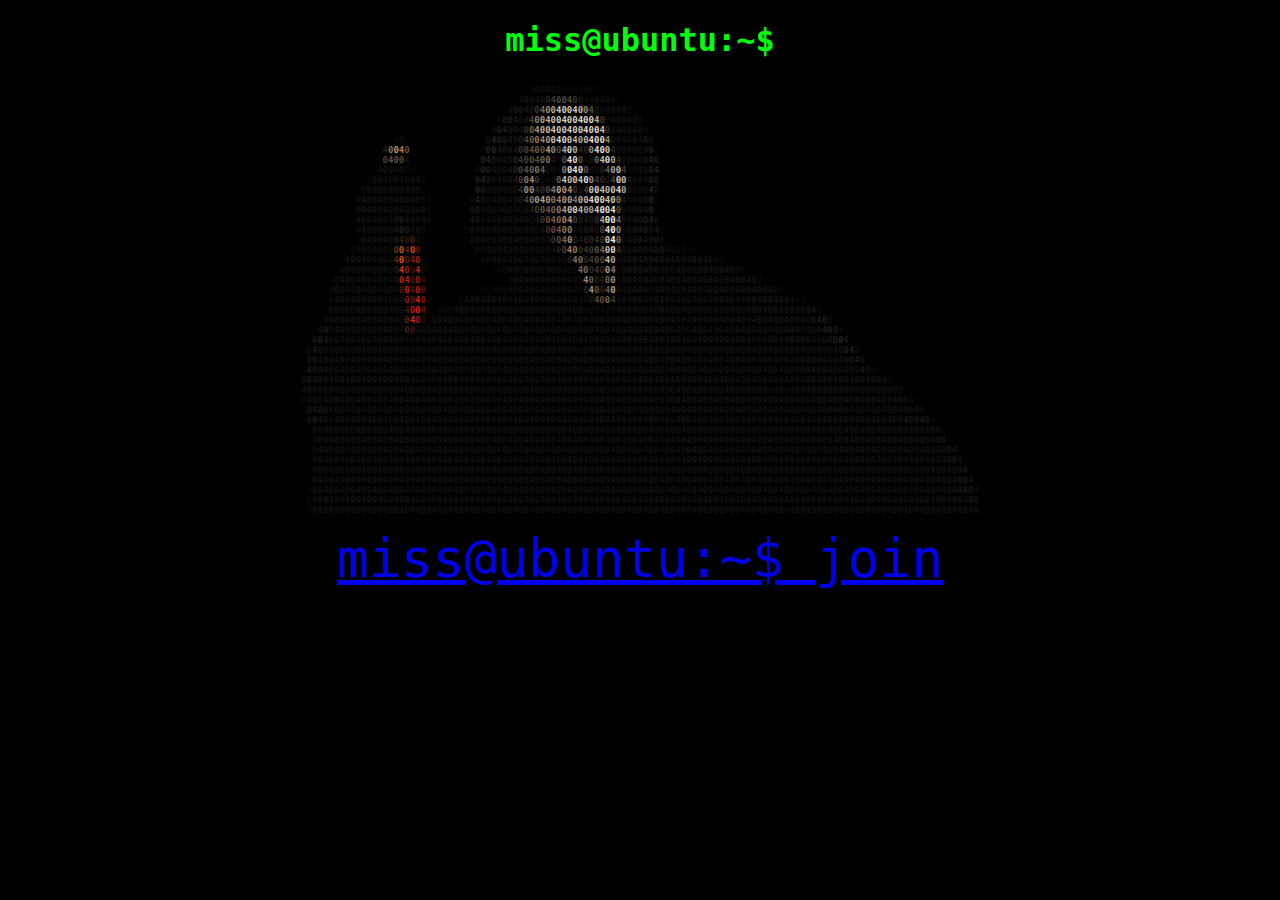
==== index.html @ 4ed80afe "Add files via upload" ====
<!DOCTYPE html>
<html lang="en">

<head>
    <meta charset="utf-8">
    <meta name="viewport" content="width=device-width, initial-scale=1.0, shrink-to-fit=no">
    <title>miss@ubuntu:~$ welcome</title>
    <link rel="icon" type="image/png" sizes="317x288" href="assets/img/mari-static.png">
    <link rel="stylesheet" href="assets/bootstrap/css/bootstrap.min.css">
    <link rel="stylesheet" href="assets/css/Ubuntu%20Mono.css">
    <link rel="stylesheet" href="assets/css/Navigation-Clean.css">
    <link rel="stylesheet" href="assets/css/styles.css">
</head>

<body style="background: rgb(0,0,0);">
    <h1 style="color: #00ff0a;text-align: center;font-family: 'Ubuntu Mono', monospace;">miss@ubuntu:~$</h1>
    <div style="text-align: center;"><pre id="tiresult" style="font-size: 9px; background-color: #000000; font-weight: bold; padding: 4px 5px; --fs: 9px;"><b style="color:#000000">40040040040040040040040040040040040040040</b><b style="color:#020201">0</b><b style="color:#0B0907">4</b><b style="color:#100F0C">0</b><b style="color:#11100E">0</b><b style="color:#100F0D">4</b><b style="color:#0F0D0C">0</b><b style="color:#0D0C0A">0</b><b style="color:#0A0A09">4</b><b style="color:#090808">0</b><b style="color:#0A0908">0</b><b style="color:#0B0B09">4</b><b style="color:#0C0B09">0</b><b style="color:#090807">0</b><b style="color:#050504">4</b><b style="color:#020201">0</b><b style="color:#000000">040040040040040040040040040040040040040040040040040040040040040040040</b>
<b style="color:#000000">040040040040040040040040040040040040040</b><b style="color:#040302">0</b><b style="color:#120F0C">4</b><b style="color:#191612">0</b><b style="color:#171512">0</b><b style="color:#141210">4</b><b style="color:#151411">0</b><b style="color:#282420">0</b><b style="color:#3F3934">4</b><b style="color:#4C463F">0</b><b style="color:#504A43">0</b><b style="color:#4A453F">4</b><b style="color:#36322D">0</b><b style="color:#1E1C18">0</b><b style="color:#0E0E0B">4</b><b style="color:#0D0D0B">0</b><b style="color:#121110">0</b><b style="color:#13110F">4</b><b style="color:#100F0D">0</b><b style="color:#0A0A09">0</b><b style="color:#050505">4</b><b style="color:#010101">0</b><b style="color:#000000">04004004004004004004004004004004004004004004004004004004004004004</b>
<b style="color:#000000">0040040040040040040040040040040040040</b><b style="color:#030202">0</b><b style="color:#130F0D">4</b><b style="color:#1F1B15">0</b><b style="color:#1D1915">0</b><b style="color:#171512">4</b><b style="color:#171411">0</b><b style="color:#3B342C">0</b><b style="color:#756758">4</b><b style="color:#9B8C7C">0</b><b style="color:#B7AA9C">0</b><b style="color:#CCC3B8">4</b><b style="color:#D2CBBF">0</b><b style="color:#D3CCC1">0</b><b style="color:#D0C9BE">4</b><b style="color:#BEB6AB">0</b><b style="color:#8F8A7F">0</b><b style="color:#534D48">4</b><b style="color:#1B1916">0</b><b style="color:#0D0C0C">0</b><b style="color:#121111">4</b><b style="color:#121211">0</b><b style="color:#131211">0</b><b style="color:#131210">4</b><b style="color:#0C0B0A">0</b><b style="color:#050504">0</b><b style="color:#000000">400400400400400400400400400400400400400400400400400400400400400</b>
<b style="color:#000000">400400400400400400400400400400400400</b><b style="color:#0B0907">4</b><b style="color:#1F1A15">0</b><b style="color:#201C17">0</b><b style="color:#191512">4</b><b style="color:#141210">0</b><b style="color:#1C1816">0</b><b style="color:#4B3E35">4</b><b style="color:#8E7B69">0</b><b style="color:#B2A28E">0</b><b style="color:#BBAD9C">4</b><b style="color:#C7BBAD">0</b><b style="color:#CFC5BA">0</b><b style="color:#D3CBC1">4</b><b style="color:#D5CFC5">0</b><b style="color:#DAD4CB">0</b><b style="color:#DED9CF">4</b><b style="color:#E1DCD2">0</b><b style="color:#DFDACF">0</b><b style="color:#B6AFA3">4</b><b style="color:#3C3730">0</b><b style="color:#0C0D0B">0</b><b style="color:#101011">4</b><b style="color:#111111">0</b><b style="color:#121211">0</b><b style="color:#131210">4</b><b style="color:#151412">0</b><b style="color:#0D0C0B">0</b><b style="color:#000000">40040040040040040040040040040040040040040040040040040040040040</b>
<b style="color:#000000">04004004004004004004004004004004004</b><b style="color:#100E0B">0</b><b style="color:#241E19">0</b><b style="color:#201B17">4</b><b style="color:#181613">0</b><b style="color:#161412">0</b><b style="color:#131210">4</b><b style="color:#332F29">0</b><b style="color:#705C4E">0</b><b style="color:#A28D7B">4</b><b style="color:#BFB4A4">0</b><b style="color:#C6BCAE">0</b><b style="color:#CBC2B5">4</b><b style="color:#CEC5BB">0</b><b style="color:#D1C9BE">0</b><b style="color:#D5CEC3">4</b><b style="color:#D4CBC0">0</b><b style="color:#D4CDC0">0</b><b style="color:#DBD6CB">4</b><b style="color:#DCD7CD">0</b><b style="color:#E3DFD6">0</b><b style="color:#C3BDB1">4</b><b style="color:#322D27">0</b><b style="color:#0E0F0E">0</b><b style="color:#111111">4</b><b style="color:#101111">0</b><b style="color:#101110">0</b><b style="color:#111110">4</b><b style="color:#121211">0</b><b style="color:#0C0C0B">0</b><b style="color:#000000">4004004004004004004004004004004004004004004004004004004004004</b>
<b style="color:#000000">0040040040040040</b><b style="color:#030302">0</b><b style="color:#0B0907">4</b><b style="color:#0F0E0B">0</b><b style="color:#060503">0</b><b style="color:#000000">40040040040040</b><b style="color:#120F0B">0</b><b style="color:#2A231D">4</b><b style="color:#241E18">0</b><b style="color:#1C1814">0</b><b style="color:#181614">4</b><b style="color:#161513">0</b><b style="color:#211D1A">0</b><b style="color:#4C4138">4</b><b style="color:#6E5949">0</b><b style="color:#917966">0</b><b style="color:#9E8775">4</b><b style="color:#AA9785">0</b><b style="color:#CBC4B6">0</b><b style="color:#DAD6CC">4</b><b style="color:#DDD7CE">0</b><b style="color:#CBC2B6">0</b><b style="color:#BEB3A3">4</b><b style="color:#AEA89C">0</b><b style="color:#BBB7AC">0</b><b style="color:#E1DDD5">4</b><b style="color:#DEDAD2">0</b><b style="color:#E3DFD6">0</b><b style="color:#90897D">4</b><b style="color:#11100D">0</b><b style="color:#121111">0</b><b style="color:#10110F">4</b><b style="color:#11110F">0</b><b style="color:#111110">04</b><b style="color:#171715">0</b><b style="color:#11100F">0</b><b style="color:#000000">400400400400400400400400400400400400400400400400400400400400</b>
<b style="color:#000000">400400400400400</b><b style="color:#22201E">4</b><b style="color:#87755D">0</b><b style="color:#B39C7B">0</b><b style="color:#AB7C60">4</b><b style="color:#645145">0</b><b style="color:#010101">0</b><b style="color:#000000">400400400400</b><b style="color:#0C0907">4</b><b style="color:#282019">0</b><b style="color:#26201B">0</b><b style="color:#1B1714">4</b><b style="color:#171512">0</b><b style="color:#161412">0</b><b style="color:#1A1714">4</b><b style="color:#37302B">0</b><b style="color:#4F4138">0</b><b style="color:#634F42">4</b><b style="color:#715847">0</b><b style="color:#6A513F">0</b><b style="color:#A89B8A">4</b><b style="color:#88867E">0</b><b style="color:#494741">0</b><b style="color:#ACAAA5">4</b><b style="color:#DCD8D0">0</b><b style="color:#B2ACA1">0</b><b style="color:#292824">4</b><b style="color:#25241F">0</b><b style="color:#8C8B82">0</b><b style="color:#DFDCD2">4</b><b style="color:#E1DDD5">0</b><b style="color:#C8C0B4">0</b><b style="color:#2F2923">4</b><b style="color:#0D0C0C">0</b><b style="color:#11110F">0</b><b style="color:#111110">4</b><b style="color:#121010">0</b><b style="color:#141211">0</b><b style="color:#171513">4</b><b style="color:#21201C">0</b><b style="color:#080707">0</b><b style="color:#000000">40040040040040040040040040040040040040040040040040040040040</b>
<b style="color:#000000">040040040040040</b><b style="color:#41403D">0</b><b style="color:#594F43">4</b><b style="color:#5C4F3E">0</b><b style="color:#594434">0</b><b style="color:#110E0C">4</b><b style="color:#000000">004004004004</b><b style="color:#020201">0</b><b style="color:#261E18">0</b><b style="color:#29221C">4</b><b style="color:#1C1814">0</b><b style="color:#151210">0</b><b style="color:#151311">4</b><b style="color:#181413">0</b><b style="color:#27231F">0</b><b style="color:#3E3630">4</b><b style="color:#4B3E36">0</b><b style="color:#59473E">0</b><b style="color:#5B473B">4</b><b style="color:#756656">0</b><b style="color:#7A7369">0</b><b style="color:#191715">4</b><b style="color:#070605">0</b><b style="color:#4B4A47">0</b><b style="color:#E1E1DC">4</b><b style="color:#D6D5CF">0</b><b style="color:#534F4B">0</b><b style="color:#0B0B08">4</b><b style="color:#171713">0</b><b style="color:#62605A">0</b><b style="color:#BBB9B1">4</b><b style="color:#E0DBD0">0</b><b style="color:#A79F94">0</b><b style="color:#2A2621">4</b><b style="color:#0B0B0A">0</b><b style="color:#111111">04</b><b style="color:#131210">0</b><b style="color:#141310">0</b><b style="color:#22201D">4</b><b style="color:#1A1917">0</b><b style="color:#000000">04004004004004004004004004004004004004004004004004004004004</b>
<b style="color:#000000">0040040040040</b><b style="color:#040403">0</b><b style="color:#110F0E">4</b><b style="color:#151412">0</b><b style="color:#12110F">0</b><b style="color:#100F0E">4</b><b style="color:#141310">0</b><b style="color:#0C0B09">0</b><b style="color:#060605">4</b><b style="color:#050404">0</b><b style="color:#010101">0</b><b style="color:#000000">400400400</b><b style="color:#120E0A">4</b><b style="color:#2C231B">0</b><b style="color:#211C16">0</b><b style="color:#13120F">4</b><b style="color:#131110">0</b><b style="color:#141311">0</b><b style="color:#181613">4</b><b style="color:#292520">0</b><b style="color:#484038">0</b><b style="color:#5C4F43">4</b><b style="color:#6D5E4E">0</b><b style="color:#827565">0</b><b style="color:#625D53">4</b><b style="color:#151311">0</b><b style="color:#121010">0</b><b style="color:#0B0908">4</b><b style="color:#7F7D78">0</b><b style="color:#E3E1DC">04</b><b style="color:#D8D6D0">0</b><b style="color:#585451">0</b><b style="color:#13110D">4</b><b style="color:#11100D">0</b><b style="color:#201F1D">0</b><b style="color:#585753">4</b><b style="color:#A5A399">0</b><b style="color:#BDB8AC">0</b><b style="color:#3E3A35">4</b><b style="color:#0C0C0C">0</b><b style="color:#101010">0</b><b style="color:#111111">4</b><b style="color:#121110">0</b><b style="color:#201D1B">0</b><b style="color:#23211E">4</b><b style="color:#000000">00400400400400400400400400400400400400400400400400400400400</b>
<b style="color:#000000">400400400400</b><b style="color:#050505">4</b><b style="color:#12110F">0</b><b style="color:#131210">0</b><b style="color:#11110F">4</b><b style="color:#131110">0</b><b style="color:#141211">0</b><b style="color:#131110">4</b><b style="color:#131210">0</b><b style="color:#141211">04</b><b style="color:#0B0A09">0</b><b style="color:#000000">040040040</b><b style="color:#1F1A13">0</b><b style="color:#27201A">4</b><b style="color:#171512">0</b><b style="color:#11100F">0</b><b style="color:#121110">4</b><b style="color:#131111">0</b><b style="color:#161513">0</b><b style="color:#221F1C">4</b><b style="color:#473F34">0</b><b style="color:#817564">0</b><b style="color:#958D81">4</b><b style="color:#393632">0</b><b style="color:#0F0D0C">0</b><b style="color:#0E0C0C">4</b><b style="color:#0F0E0C">0</b><b style="color:#5F5D57">0</b><b style="color:#CBC2B7">4</b><b style="color:#CBB8A5">0</b><b style="color:#CEC3B5">0</b><b style="color:#C6C3BC">4</b><b style="color:#DFDDD8">0</b><b style="color:#908D89">0</b><b style="color:#3F3B37">4</b><b style="color:#2A2723">0</b><b style="color:#1D1A18">0</b><b style="color:#46423D">4</b><b style="color:#CECCC1">0</b><b style="color:#C1BCB2">0</b><b style="color:#191817">4</b><b style="color:#0E0E0E">0</b><b style="color:#101010">0</b><b style="color:#11100F">4</b><b style="color:#1F1D1B">0</b><b style="color:#1D1C19">0</b><b style="color:#000000">40040040040040040040040040040040040040040040040040040040040</b>
<b style="color:#000000">04004004004</b><b style="color:#0D0D0B">0</b><b style="color:#141311">0</b><b style="color:#131110">4</b><b style="color:#121110">00</b><b style="color:#131110">4</b><b style="color:#151312">0</b><b style="color:#151311">0</b><b style="color:#131110">40</b><b style="color:#121110">0</b><b style="color:#070706">4</b><b style="color:#000000">00400400</b><b style="color:#040303">4</b><b style="color:#26201A">0</b><b style="color:#201B17">0</b><b style="color:#12100F">4</b><b style="color:#111110">0</b><b style="color:#101110">0</b><b style="color:#111011">4</b><b style="color:#131211">0</b><b style="color:#171412">0</b><b style="color:#383128">4</b><b style="color:#968C7F">0</b><b style="color:#969189">0</b><b style="color:#33312C">4</b><b style="color:#33302C">0</b><b style="color:#4D4842">0</b><b style="color:#847A6D">4</b><b style="color:#B5A696">0</b><b style="color:#B2947D">0</b><b style="color:#AC947C">4</b><b style="color:#3D332C">0</b><b style="color:#191614">0</b><b style="color:#44423F">4</b><b style="color:#C7C5C1">0</b><b style="color:#DAD5CE">0</b><b style="color:#C2BCB3">4</b><b style="color:#BCB6AD">0</b><b style="color:#CBC7BC">0</b><b style="color:#DBD7CE">4</b><b style="color:#A4A19A">0</b><b style="color:#151513">0</b><b style="color:#0F0F0F">4</b><b style="color:#0F0F10">0</b><b style="color:#10100F">0</b><b style="color:#21201E">4</b><b style="color:#13110F">0</b><b style="color:#000000">04004004004004004004004004004004004004004004004004004004004</b>
<b style="color:#000000">0040040040</b><b style="color:#100E0D">0</b><b style="color:#181614">4</b><b style="color:#141311">0</b><b style="color:#11110F">0</b><b style="color:#11100F">4</b><b style="color:#121110">0</b><b style="color:#131110">0</b><b style="color:#151412">4</b><b style="color:#161412">0</b><b style="color:#141211">0</b><b style="color:#131210">4</b><b style="color:#111110">00</b><b style="color:#0A0A09">4</b><b style="color:#000000">0040040</b><b style="color:#0D0B09">0</b><b style="color:#231E1A">4</b><b style="color:#141210">0</b><b style="color:#10100F">0</b><b style="color:#111110">40</b><b style="color:#101010">0</b><b style="color:#131211">4</b><b style="color:#151311">0</b><b style="color:#1F1C18">0</b><b style="color:#4A3F37">4</b><b style="color:#827366">0</b><b style="color:#A49C8E">0</b><b style="color:#ADA497">4</b><b style="color:#A69787">0</b><b style="color:#8C7465">0</b><b style="color:#9A7F6B">4</b><b style="color:#B19179">0</b><b style="color:#AEA095">0</b><b style="color:#797773">4</b><b style="color:#B1ADA8">0</b><b style="color:#B8B4AF">0</b><b style="color:#D8D5D1">4</b><b style="color:#E9E7E1">0</b><b style="color:#DAD4CD">0</b><b style="color:#CCC4BA">4</b><b style="color:#CDC5B9">0</b><b style="color:#7E776C">0</b><b style="color:#191815">4</b><b style="color:#0F0F0E">0</b><b style="color:#101011">0</b><b style="color:#111110">4</b><b style="color:#181614">0</b><b style="color:#22201E">0</b><b style="color:#070707">4</b><b style="color:#000000">00400400400400400400400400400400400400400400400400400400400</b>
<b style="color:#000000">4004004004</b><b style="color:#13120F">0</b><b style="color:#161412">0</b><b style="color:#151312">4</b><b style="color:#121210">0</b><b style="color:#12110F">0</b><b style="color:#111110">40</b><b style="color:#131211">0</b><b style="color:#131110">4</b><b style="color:#141311">0</b><b style="color:#141211">0</b><b style="color:#131210">4</b><b style="color:#121210">0</b><b style="color:#0A0A09">0</b><b style="color:#000000">4004004</b><b style="color:#181511">0</b><b style="color:#1B1815">0</b><b style="color:#0F100F">4</b><b style="color:#101010">00</b><b style="color:#101011">4</b><b style="color:#111110">0</b><b style="color:#121110">0</b><b style="color:#131211">4</b><b style="color:#11100F">0</b><b style="color:#151311">0</b><b style="color:#241C18">4</b><b style="color:#42362C">0</b><b style="color:#645246">0</b><b style="color:#6F5647">4</b><b style="color:#7C6050">0</b><b style="color:#967867">0</b><b style="color:#B2947F">4</b><b style="color:#CDC0B4">0</b><b style="color:#D9D6D0">0</b><b style="color:#B7B2AE">4</b><b style="color:#A09D98">0</b><b style="color:#A5A09C">0</b><b style="color:#CDC7C0">4</b><b style="color:#E6E5E2">0</b><b style="color:#DFDDD9">0</b><b style="color:#E1DED6">4</b><b style="color:#534D44">0</b><b style="color:#0E0E0B">0</b><b style="color:#111110">40</b><b style="color:#181614">0</b><b style="color:#1A1915">4</b><b style="color:#24221F">0</b><b style="color:#070706">0</b><b style="color:#000000">40040040040040040040040040040040040040040040040040040040040</b>
<b style="color:#000000">0400400400</b><b style="color:#12110E">4</b><b style="color:#141211">0</b><b style="color:#11110F">0</b><b style="color:#12110F">4</b><b style="color:#131110">0</b><b style="color:#131211">0</b><b style="color:#131210">4</b><b style="color:#191815">0</b><b style="color:#1F1E1A">0</b><b style="color:#171613">4</b><b style="color:#121110">0</b><b style="color:#111110">04</b><b style="color:#10100E">0</b><b style="color:#030302">0</b><b style="color:#000000">40040</b><b style="color:#060505">0</b><b style="color:#181514">4</b><b style="color:#151411">0</b><b style="color:#101010">0</b><b style="color:#111011">4</b><b style="color:#101010">0</b><b style="color:#111111">0</b><b style="color:#111110">4</b><b style="color:#101110">0</b><b style="color:#111110">0</b><b style="color:#141211">4</b><b style="color:#11100F">0</b><b style="color:#0F0F0E">0</b><b style="color:#1B1714">4</b><b style="color:#44332A">0</b><b style="color:#644A3D">0</b><b style="color:#76594B">4</b><b style="color:#846655">0</b><b style="color:#A1816B">0</b><b style="color:#A99887">4</b><b style="color:#3E3D37">0</b><b style="color:#1E1C18">0</b><b style="color:#1A1814">40</b><b style="color:#312A24">0</b><b style="color:#AEA197">4</b><b style="color:#EAEAE7">0</b><b style="color:#ECE9E6">0</b><b style="color:#6D6761">4</b><b style="color:#10100D">0</b><b style="color:#121210">0</b><b style="color:#171715">4</b><b style="color:#1A1816">0</b><b style="color:#1D1C1A">0</b><b style="color:#201E1C">4</b><b style="color:#11100E">0</b><b style="color:#000000">04004004004004004004004004004004004004004004004004004004004</b>
<b style="color:#000000">0040040040</b><b style="color:#0F0D0B">0</b><b style="color:#191613">4</b><b style="color:#11110F">0</b><b style="color:#101110">0</b><b style="color:#111011">4</b><b style="color:#121110">00</b><b style="color:#1D1B18">4</b><b style="color:#25221E">0</b><b style="color:#1F1D1A">0</b><b style="color:#111313">4</b><b style="color:#131312">0</b><b style="color:#11110F">0</b><b style="color:#030403">4</b><b style="color:#000000">004004</b><b style="color:#0B0B0A">0</b><b style="color:#141312">0</b><b style="color:#131311">4</b><b style="color:#101110">0</b><b style="color:#111111">0400</b><b style="color:#111110">40</b><b style="color:#131110">04</b><b style="color:#121110">0</b><b style="color:#11110F">0</b><b style="color:#171411">4</b><b style="color:#3F2F28">0</b><b style="color:#624A3E">0</b><b style="color:#705443">4</b><b style="color:#91725A">0</b><b style="color:#8D7F6F">0</b><b style="color:#111110">4</b><b style="color:#191715">0</b><b style="color:#1B1916">0</b><b style="color:#1D1B18">4</b><b style="color:#151512">0</b><b style="color:#504036">0</b><b style="color:#E2DBD6">4</b><b style="color:#F4F4F4">0</b><b style="color:#85817B">0</b><b style="color:#0F0D0C">4</b><b style="color:#171514">0</b><b style="color:#191716">04</b><b style="color:#1E1C1B">0</b><b style="color:#171613">0</b><b style="color:#1C1A17">4</b><b style="color:#060605">0</b><b style="color:#000000">0400400400400400400400400400400400400400400400400400400400</b>
<b style="color:#000000">4004004004</b><b style="color:#060504">0</b><b style="color:#161411">0</b><b style="color:#121110">4</b><b style="color:#111010">0</b><b style="color:#101110">0</b><b style="color:#121310">4</b><b style="color:#121110">0</b><b style="color:#1F1815">0</b><b style="color:#291E19">4</b><b style="color:#281914">0</b><b style="color:#482215">0</b><b style="color:#180E0B">4</b><b style="color:#040505">0</b><b style="color:#000000">0400400</b><b style="color:#050505">4</b><b style="color:#111111">00</b><b style="color:#101010">4004</b><b style="color:#111111">00</b><b style="color:#111110">4</b><b style="color:#12110F">00</b><b style="color:#10100F">4</b><b style="color:#111110">0</b><b style="color:#11100F">0</b><b style="color:#181513">4</b><b style="color:#3F3129">0</b><b style="color:#5C4537">0</b><b style="color:#80614B">4</b><b style="color:#A28E7B">0</b><b style="color:#23211E">0</b><b style="color:#1C1B18">4</b><b style="color:#25241F">0</b><b style="color:#2A2923">0</b><b style="color:#2F2E29">4</b><b style="color:#3C332A">0</b><b style="color:#CEC4BB">0</b><b style="color:#F6F8F6">4</b><b style="color:#726E69">0</b><b style="color:#0F0D0C">0</b><b style="color:#171614">4</b><b style="color:#161514">0</b><b style="color:#1C1A19">0</b><b style="color:#181614">4</b><b style="color:#171713">0</b><b style="color:#1C1C18">0</b><b style="color:#100F0E">4</b><b style="color:#000000">0040040040040040040040040040040040040040040040040040040040</b>
<b style="color:#000000">04004004</b><b style="color:#020202">0</b><b style="color:#0A0A09">0</b><b style="color:#0D0D0C">4</b><b style="color:#111111">0</b><b style="color:#111010">04</b><b style="color:#111111">0</b><b style="color:#111110">0</b><b style="color:#0A0E0F">4</b><b style="color:#652E1A">0</b><b style="color:#BA5327">0</b><b style="color:#582215">4</b><b style="color:#D74317">0</b><b style="color:#551A0A">0</b><b style="color:#000000">400400400</b><b style="color:#050505">4</b><b style="color:#0E0E0E">0</b><b style="color:#101010">04004</b><b style="color:#111110">004</b><b style="color:#101010">00</b><b style="color:#0F1010">4</b><b style="color:#101010">0</b><b style="color:#12100F">0</b><b style="color:#151311">4</b><b style="color:#282019">0</b><b style="color:#523B2D">0</b><b style="color:#9F8069">4</b><b style="color:#857A6E">0</b><b style="color:#302D25">0</b><b style="color:#36332C">4</b><b style="color:#403D36">0</b><b style="color:#515149">0</b><b style="color:#6E685C">4</b><b style="color:#C8BFB5">0</b><b style="color:#DFDEDC">0</b><b style="color:#302E2B">4</b><b style="color:#121210">0</b><b style="color:#131311">0</b><b style="color:#191816">4</b><b style="color:#181615">0</b><b style="color:#171513">0</b><b style="color:#181715">4</b><b style="color:#1C1B18">0</b><b style="color:#1E1C19">0</b><b style="color:#0E0D0C">4</b><b style="color:#0C0B0A">00</b><b style="color:#0A0A09">4</b><b style="color:#080807">0</b><b style="color:#060505">0</b><b style="color:#030302">4</b><b style="color:#000000">004004004004004004004004004004004004004004004004004</b>
<b style="color:#000000">00400400</b><b style="color:#12110F">4</b><b style="color:#141412">0</b><b style="color:#101010">0</b><b style="color:#0F1010">4</b><b style="color:#101010">00</b><b style="color:#111110">4</b><b style="color:#101010">0</b><b style="color:#090E0F">0</b><b style="color:#542517">4</b><b style="color:#DE4F1D">0</b><b style="color:#541C14">0</b><b style="color:#831A11">4</b><b style="color:#9B2413">0</b><b style="color:#000302">0</b><b style="color:#000000">400400400</b><b style="color:#010101">4</b><b style="color:#080808">0</b><b style="color:#0E0E0E">0</b><b style="color:#101010">40040</b><b style="color:#111110">04</b><b style="color:#101110">0</b><b style="color:#101010">0</b><b style="color:#10100F">4</b><b style="color:#121110">0</b><b style="color:#141211">0</b><b style="color:#10110F">4</b><b style="color:#121210">0</b><b style="color:#2A1F18">0</b><b style="color:#7D6D5D">4</b><b style="color:#7A6F61">0</b><b style="color:#2C2923">0</b><b style="color:#3E3B31">4</b><b style="color:#4D473D">0</b><b style="color:#4C4337">0</b><b style="color:#C4B6A8">4</b><b style="color:#A2A09B">0</b><b style="color:#0E0C0B">0</b><b style="color:#121211">4</b><b style="color:#161514">0</b><b style="color:#181715">0</b><b style="color:#171514">4</b><b style="color:#181615">0</b><b style="color:#191715">0</b><b style="color:#1A1916">4</b><b style="color:#1B1A17">0</b><b style="color:#141412">04</b><b style="color:#161412">0</b><b style="color:#151312">04</b><b style="color:#171513">0</b><b style="color:#171613">0</b><b style="color:#151411">4</b><b style="color:#12100F">0</b><b style="color:#0C0C0A">0</b><b style="color:#070706">4</b><b style="color:#020202">0</b><b style="color:#000000">0400400400400400400400400400400400400400400400</b>
<b style="color:#000000">4004004</b><b style="color:#0B0A09">0</b><b style="color:#131110">0</b><b style="color:#121111">4</b><b style="color:#111010">0</b><b style="color:#111110">0</b><b style="color:#111111">40</b><b style="color:#111110">0</b><b style="color:#11110F">4</b><b style="color:#0E100F">0</b><b style="color:#2B1915">0</b><b style="color:#CB3A1B">4</b><b style="color:#822317">0</b><b style="color:#371312">0</b><b style="color:#A72615">4</b><b style="color:#160907">0</b><b style="color:#000000">04004004004</b><b style="color:#010101">0</b><b style="color:#060606">0</b><b style="color:#0C0C0C">4</b><b style="color:#0F0F0F">0</b><b style="color:#111111">0</b><b style="color:#101010">4</b><b style="color:#121010">0</b><b style="color:#141312">0</b><b style="color:#121111">4</b><b style="color:#101010">0</b><b style="color:#0F100F">0</b><b style="color:#121110">4</b><b style="color:#141312">0</b><b style="color:#121111">0</b><b style="color:#0F0F0F">4</b><b style="color:#0C0D0E">0</b><b style="color:#0A0A0A">0</b><b style="color:#75685C">4</b><b style="color:#73695C">0</b><b style="color:#2F2922">0</b><b style="color:#3F382E">4</b><b style="color:#2E271E">0</b><b style="color:#A69686">0</b><b style="color:#7D7A73">4</b><b style="color:#0B0906">0</b><b style="color:#131311">0</b><b style="color:#181714">4</b><b style="color:#181613">0</b><b style="color:#171514">0</b><b style="color:#181614">4</b><b style="color:#171614">0</b><b style="color:#171513">0</b><b style="color:#151412">4</b><b style="color:#121210">00</b><b style="color:#151312">4</b><b style="color:#141311">0</b><b style="color:#11110F">0</b><b style="color:#121110">4</b><b style="color:#141211">0</b><b style="color:#161413">0</b><b style="color:#171514">4</b><b style="color:#161513">0</b><b style="color:#171613">0</b><b style="color:#171614">4</b><b style="color:#151412">0</b><b style="color:#0F0E0C">0</b><b style="color:#080707">4</b><b style="color:#030202">0</b><b style="color:#000000">040040040040040040040040040040040040040040</b>
<b style="color:#000000">04004</b><b style="color:#010101">0</b><b style="color:#100E0C">0</b><b style="color:#141210">4</b><b style="color:#121010">0</b><b style="color:#111010">0</b><b style="color:#121010">4</b><b style="color:#131110">0</b><b style="color:#131211">0</b><b style="color:#121111">4</b><b style="color:#11110F">0</b><b style="color:#121110">0</b><b style="color:#10110F">4</b><b style="color:#151413">0</b><b style="color:#B32316">0</b><b style="color:#B51C12">4</b><b style="color:#3C1716">0</b><b style="color:#981D16">0</b><b style="color:#320807">4</b><b style="color:#000000">00400400400400</b><b style="color:#030303">4</b><b style="color:#0C0B0B">0</b><b style="color:#111110">0</b><b style="color:#121110">4</b><b style="color:#13120F">0</b><b style="color:#141211">0</b><b style="color:#121111">4</b><b style="color:#101010">0</b><b style="color:#111110">0</b><b style="color:#131211">4</b><b style="color:#101010">0</b><b style="color:#0F100F">0</b><b style="color:#101010">4</b><b style="color:#0E0E0F">0</b><b style="color:#11100E">0</b><b style="color:#968677">4</b><b style="color:#645A4F">0</b><b style="color:#29251A">0</b><b style="color:#252119">4</b><b style="color:#716355">0</b><b style="color:#938C83">0</b><b style="color:#0C0B0A">4</b><b style="color:#121211">0</b><b style="color:#151513">0</b><b style="color:#171614">4</b><b style="color:#161513">0</b><b style="color:#161413">0</b><b style="color:#131311">4</b><b style="color:#121210">0</b><b style="color:#161513">0</b><b style="color:#11110F">4</b><b style="color:#101110">0</b><b style="color:#121111">0</b><b style="color:#141211">4</b><b style="color:#121210">0</b><b style="color:#111111">0</b><b style="color:#111110">4</b><b style="color:#131311">0</b><b style="color:#161513">0</b><b style="color:#151312">4</b><b style="color:#121110">00</b><b style="color:#151312">4</b><b style="color:#191715">0</b><b style="color:#181614">0</b><b style="color:#161512">4</b><b style="color:#131210">0</b><b style="color:#0D0D0B">0</b><b style="color:#070605">4</b><b style="color:#020101">0</b><b style="color:#000000">04004004004004004004004004004004004004</b>
<b style="color:#000000">00400</b><b style="color:#0C0B0A">4</b><b style="color:#161311">0</b><b style="color:#12100F">0</b><b style="color:#121010">400</b><b style="color:#12100F">4</b><b style="color:#131110">0</b><b style="color:#131210">0</b><b style="color:#121210">40</b><b style="color:#111010">0</b><b style="color:#0C1011">4</b><b style="color:#561C15">0</b><b style="color:#BD2015">0</b><b style="color:#501815">4</b><b style="color:#B81A13">0</b><b style="color:#610F0A">0</b><b style="color:#000000">40040040</b><b style="color:#020101">0</b><b style="color:#050403">4</b><b style="color:#080706">0</b><b style="color:#0B0909">0</b><b style="color:#0D0B0A">4</b><b style="color:#0E0C0C">0</b><b style="color:#0D0D0B">0</b><b style="color:#0D0E0D">4</b><b style="color:#111010">0</b><b style="color:#111110">0</b><b style="color:#11110F">4</b><b style="color:#12110F">0</b><b style="color:#121111">0</b><b style="color:#111111">40</b><b style="color:#111110">0</b><b style="color:#10100F">4</b><b style="color:#101010">004</b><b style="color:#0C0C0D">0</b><b style="color:#26221E">0</b><b style="color:#A0907F">4</b><b style="color:#5D5246">0</b><b style="color:#27221B">0</b><b style="color:#655A4C">4</b><b style="color:#ABA298">0</b><b style="color:#100F0F">0</b><b style="color:#111210">4</b><b style="color:#131311">0</b><b style="color:#141412">04</b><b style="color:#131311">0</b><b style="color:#11110F">0</b><b style="color:#121210">4</b><b style="color:#161514">0</b><b style="color:#131210">0</b><b style="color:#111110">4</b><b style="color:#101010">0</b><b style="color:#121210">0</b><b style="color:#101210">4</b><b style="color:#111111">0</b><b style="color:#101010">0</b><b style="color:#111111">4</b><b style="color:#141211">0</b><b style="color:#161412">0</b><b style="color:#141311">4</b><b style="color:#121110">0</b><b style="color:#11110F">0</b><b style="color:#121211">4</b><b style="color:#161413">00</b><b style="color:#151312">4</b><b style="color:#161413">0</b><b style="color:#161412">0</b><b style="color:#151210">4</b><b style="color:#100E0C">0</b><b style="color:#0A0907">0</b><b style="color:#040303">4</b><b style="color:#000000">00400400400400400400400400400400400</b>
<b style="color:#000000">40040</b><b style="color:#0E0D0C">0</b><b style="color:#121111">4</b><b style="color:#111011">0</b><b style="color:#111010">0</b><b style="color:#11100F">4</b><b style="color:#111010">0</b><b style="color:#121010">0</b><b style="color:#121110">4</b><b style="color:#11110F">0</b><b style="color:#121210">0</b><b style="color:#131112">4</b><b style="color:#111011">0</b><b style="color:#101110">0</b><b style="color:#11110F">4</b><b style="color:#7F1E16">0</b><b style="color:#651816">0</b><b style="color:#D11F15">4</b><b style="color:#8A100C">0</b><b style="color:#000000">04004</b><b style="color:#020201">0</b><b style="color:#0B0A08">0</b><b style="color:#13100E">4</b><b style="color:#14110F">0</b><b style="color:#141210">0</b><b style="color:#151311">4</b><b style="color:#161312">00</b><b style="color:#131210">4</b><b style="color:#111110">0</b><b style="color:#101010">0400</b><b style="color:#121111">4</b><b style="color:#111010">0</b><b style="color:#101010">04004004</b><b style="color:#0B0C0D">0</b><b style="color:#1D1A16">0</b><b style="color:#57483C">4</b><b style="color:#5D4A3C">0</b><b style="color:#716457">0</b><b style="color:#3A3733">4</b><b style="color:#0E0E0E">0</b><b style="color:#121210">0</b><b style="color:#131210">4</b><b style="color:#121311">0</b><b style="color:#121210">0</b><b style="color:#121311">4</b><b style="color:#101010">0</b><b style="color:#131312">0</b><b style="color:#171514">4</b><b style="color:#141211">0</b><b style="color:#111010">0</b><b style="color:#101011">4</b><b style="color:#111110">0</b><b style="color:#121311">0</b><b style="color:#111110">4</b><b style="color:#101010">00</b><b style="color:#111110">4</b><b style="color:#131311">0</b><b style="color:#161412">0</b><b style="color:#141211">4</b><b style="color:#131210">0</b><b style="color:#111010">04</b><b style="color:#151412">00</b><b style="color:#141211">4</b><b style="color:#151311">0</b><b style="color:#161413">0</b><b style="color:#161412">4</b><b style="color:#151412">0</b><b style="color:#131311">0</b><b style="color:#11100E">4</b><b style="color:#0B0B0A">0</b><b style="color:#070706">0</b><b style="color:#030303">4</b><b style="color:#000000">0040040040040040040040040040040</b>
<b style="color:#000000">0400</b><b style="color:#030302">4</b><b style="color:#141210">0</b><b style="color:#131111">0</b><b style="color:#111011">4</b><b style="color:#111110">0</b><b style="color:#111010">0</b><b style="color:#101111">4</b><b style="color:#111011">0</b><b style="color:#111111">0</b><b style="color:#101110">4</b><b style="color:#111210">0</b><b style="color:#141211">0</b><b style="color:#121110">4</b><b style="color:#11110F">0</b><b style="color:#0B100F">0</b><b style="color:#411914">4</b><b style="color:#B71B17">0</b><b style="color:#E11613">0</b><b style="color:#6C0E0A">4</b><b style="color:#000000">0</b><b style="color:#010101">0</b><b style="color:#090807">4</b><b style="color:#0C0A09">0</b><b style="color:#0C0B0A">0</b><b style="color:#13110E">4</b><b style="color:#151411">0</b><b style="color:#141211">0</b><b style="color:#131110">4</b><b style="color:#12100F">0</b><b style="color:#11100F">0</b><b style="color:#121010">4</b><b style="color:#131211">0</b><b style="color:#111110">0</b><b style="color:#101010">400</b><b style="color:#0F0F0F">4</b><b style="color:#101010">0</b><b style="color:#131211">0</b><b style="color:#121111">4</b><b style="color:#101010">004004004</b><b style="color:#0E0E0F">0</b><b style="color:#0B0B0C">0</b><b style="color:#0E0E0F">4</b><b style="color:#0C0C0C">0</b><b style="color:#0C0D0C">0</b><b style="color:#121212">4</b><b style="color:#111111">0</b><b style="color:#121210">0</b><b style="color:#131211">4</b><b style="color:#121210">0</b><b style="color:#141212">0</b><b style="color:#101010">4</b><b style="color:#141311">0</b><b style="color:#171512">0</b><b style="color:#151311">4</b><b style="color:#111110">0</b><b style="color:#101110">0</b><b style="color:#101010">4</b><b style="color:#111110">0</b><b style="color:#121311">0</b><b style="color:#111110">4004</b><b style="color:#121211">0</b><b style="color:#141311">0</b><b style="color:#141210">4</b><b style="color:#141211">0</b><b style="color:#11110F">0</b><b style="color:#121110">4</b><b style="color:#151413">0</b><b style="color:#151312">0</b><b style="color:#131110">4</b><b style="color:#151312">0</b><b style="color:#171613">0</b><b style="color:#161412">4</b><b style="color:#141211">0</b><b style="color:#121111">0</b><b style="color:#111211">4</b><b style="color:#141311">0</b><b style="color:#171513">0</b><b style="color:#161513">4</b><b style="color:#0D0C0A">0</b><b style="color:#010101">0</b><b style="color:#000000">4004004004004004004004004004</b>
<b style="color:#000000">0040</b><b style="color:#100E0C">0</b><b style="color:#141210">4</b><b style="color:#131210">0</b><b style="color:#121210">0</b><b style="color:#111010">40</b><b style="color:#101111">0</b><b style="color:#111010">4</b><b style="color:#111110">0</b><b style="color:#111010">0</b><b style="color:#121110">4</b><b style="color:#141211">00</b><b style="color:#111111">4</b><b style="color:#0A0F10">0</b><b style="color:#4F2722">0</b><b style="color:#DB1F1A">4</b><b style="color:#9E1815">0</b><b style="color:#1D0F0D">0</b><b style="color:#09090A">4</b><b style="color:#100F0E">0</b><b style="color:#161312">0</b><b style="color:#151311">40</b><b style="color:#121110">0</b><b style="color:#111010">4</b><b style="color:#111011">0</b><b style="color:#111010">04</b><b style="color:#111111">0</b><b style="color:#101111">0</b><b style="color:#101010">4004004</b><b style="color:#0F0F0F">0</b><b style="color:#111111">04</b><b style="color:#101010">004004004</b><b style="color:#101110">0</b><b style="color:#111111">04</b><b style="color:#111110">0</b><b style="color:#131211">0</b><b style="color:#111110">4</b><b style="color:#131311">0</b><b style="color:#141311">0</b><b style="color:#131110">4</b><b style="color:#151312">0</b><b style="color:#111110">0</b><b style="color:#161413">4</b><b style="color:#171513">0</b><b style="color:#151412">0</b><b style="color:#131211">4</b><b style="color:#121110">0</b><b style="color:#101010">04</b><b style="color:#121211">00</b><b style="color:#111110">4</b><b style="color:#111111">0</b><b style="color:#101010">04</b><b style="color:#131111">0</b><b style="color:#151311">0</b><b style="color:#151312">4</b><b style="color:#141211">0</b><b style="color:#11110F">0</b><b style="color:#121110">4</b><b style="color:#151412">0</b><b style="color:#121110">0</b><b style="color:#121210">4</b><b style="color:#141211">00</b><b style="color:#171514">4</b><b style="color:#141312">0</b><b style="color:#101110">0</b><b style="color:#10110F">4</b><b style="color:#131110">0</b><b style="color:#171515">0</b><b style="color:#201E1C">4</b><b style="color:#1F1E1B">0</b><b style="color:#100F0E">0</b><b style="color:#020202">4</b><b style="color:#000000">00400400400400400400400400</b>
<b style="color:#000000">40</b><b style="color:#020202">0</b><b style="color:#151310">4</b><b style="color:#1A1814">0</b><b style="color:#11100F">0</b><b style="color:#111211">4</b><b style="color:#131210">0</b><b style="color:#121010">0</b><b style="color:#111011">4</b><b style="color:#111111">0</b><b style="color:#111110">04</b><b style="color:#111010">0</b><b style="color:#111110">0</b><b style="color:#141211">4</b><b style="color:#141312">0</b><b style="color:#101011">0</b><b style="color:#0D0F0F">4</b><b style="color:#3B2423">0</b><b style="color:#451818">0</b><b style="color:#111112">4</b><b style="color:#101011">0</b><b style="color:#131111">0</b><b style="color:#121110">4</b><b style="color:#111010">0</b><b style="color:#121211">0</b><b style="color:#131210">4</b><b style="color:#111010">0</b><b style="color:#101111">0</b><b style="color:#111111">4</b><b style="color:#111110">00</b><b style="color:#111111">4</b><b style="color:#101010">00400400400</b><b style="color:#10100F">4</b><b style="color:#101010">0040040</b><b style="color:#121211">0</b><b style="color:#131211">4</b><b style="color:#121210">0</b><b style="color:#10100F">0</b><b style="color:#11110F">4</b><b style="color:#141212">0</b><b style="color:#111111">0</b><b style="color:#141311">4</b><b style="color:#121110">0</b><b style="color:#121211">0</b><b style="color:#151312">4</b><b style="color:#131210">0</b><b style="color:#151412">0</b><b style="color:#151312">4</b><b style="color:#161413">0</b><b style="color:#141211">0</b><b style="color:#141210">4</b><b style="color:#101010">0</b><b style="color:#0F1010">0</b><b style="color:#101010">4</b><b style="color:#121211">00</b><b style="color:#101011">4</b><b style="color:#101010">00</b><b style="color:#111010">4</b><b style="color:#121211">0</b><b style="color:#151312">0</b><b style="color:#151412">4</b><b style="color:#131210">0</b><b style="color:#101010">0</b><b style="color:#111110">4</b><b style="color:#131110">00</b><b style="color:#121210">4</b><b style="color:#10100F">0</b><b style="color:#141313">0</b><b style="color:#171614">4</b><b style="color:#141312">0</b><b style="color:#121210">0</b><b style="color:#111110">4</b><b style="color:#111011">0</b><b style="color:#141211">0</b><b style="color:#1B1A18">4</b><b style="color:#24221E">0</b><b style="color:#1F1D1B">0</b><b style="color:#0B0B0A">4</b><b style="color:#000000">0040040040040040040040040</b>
<b style="color:#000000">0</b><b style="color:#010101">4</b><b style="color:#161410">0</b><b style="color:#201B17">0</b><b style="color:#171514">4</b><b style="color:#100F0F">0</b><b style="color:#111111">0</b><b style="color:#111110">40</b><b style="color:#101111">0</b><b style="color:#111111">400</b><b style="color:#101110">4</b><b style="color:#11110F">0</b><b style="color:#141210">0</b><b style="color:#141312">4</b><b style="color:#101010">00</b><b style="color:#0C0E0E">4</b><b style="color:#0A1010">0</b><b style="color:#0F1010">0</b><b style="color:#111111">4</b><b style="color:#111110">00400</b><b style="color:#111010">4</b><b style="color:#101111">00</b><b style="color:#111111">400</b><b style="color:#101010">4004004004</b><b style="color:#0F0F10">0</b><b style="color:#101010">0400</b><b style="color:#111111">4</b><b style="color:#101010">004</b><b style="color:#121210">0</b><b style="color:#131311">0</b><b style="color:#131210">4</b><b style="color:#10100F">0</b><b style="color:#111110">0</b><b style="color:#131211">4</b><b style="color:#121210">0</b><b style="color:#131311">0</b><b style="color:#10100F">4</b><b style="color:#131212">0</b><b style="color:#151412">0</b><b style="color:#131311">4</b><b style="color:#151412">0</b><b style="color:#121110">0</b><b style="color:#161413">4</b><b style="color:#141311">0</b><b style="color:#131211">0</b><b style="color:#111110">4</b><b style="color:#101010">00</b><b style="color:#111110">4</b><b style="color:#131311">0</b><b style="color:#111111">0</b><b style="color:#101010">4</b><b style="color:#111111">0</b><b style="color:#101010">04</b><b style="color:#121110">00</b><b style="color:#131211">4</b><b style="color:#111010">0</b><b style="color:#0F0F0F">0</b><b style="color:#111110">4</b><b style="color:#121211">00</b><b style="color:#101010">40</b><b style="color:#161513">0</b><b style="color:#171514">4</b><b style="color:#151312">0</b><b style="color:#131111">0</b><b style="color:#111110">40</b><b style="color:#12110F">0</b><b style="color:#161412">4</b><b style="color:#1F1E1B">0</b><b style="color:#25231F">0</b><b style="color:#181614">4</b><b style="color:#040403">0</b><b style="color:#000000">04004004004004004004004</b>
<b style="color:#000000">0</b><b style="color:#100E0C">0</b><b style="color:#201A17">4</b><b style="color:#1A1714">0</b><b style="color:#131211">0</b><b style="color:#111010">4</b><b style="color:#111211">0</b><b style="color:#111110">0</b><b style="color:#101010">400</b><b style="color:#101011">4</b><b style="color:#111110">00</b><b style="color:#111111">4</b><b style="color:#141211">0</b><b style="color:#141312">0</b><b style="color:#10100F">4</b><b style="color:#101010">00</b><b style="color:#111110">40</b><b style="color:#101010">0</b><b style="color:#111110">400</b><b style="color:#111111">4</b><b style="color:#101111">0</b><b style="color:#111111">0</b><b style="color:#111010">4</b><b style="color:#101010">00</b><b style="color:#111111">4</b><b style="color:#101010">004004004004004004</b><b style="color:#0F0F0F">0</b><b style="color:#101010">0</b><b style="color:#111210">4</b><b style="color:#121210">0</b><b style="color:#121110">0</b><b style="color:#111010">4</b><b style="color:#111111">0</b><b style="color:#121110">0</b><b style="color:#141311">4</b><b style="color:#121210">0</b><b style="color:#10100F">0</b><b style="color:#131210">4</b><b style="color:#131311">0</b><b style="color:#141312">0</b><b style="color:#141412">4</b><b style="color:#0F110F">0</b><b style="color:#141413">0</b><b style="color:#141412">4</b><b style="color:#141211">0</b><b style="color:#141210">0</b><b style="color:#11100F">4</b><b style="color:#101010">00</b><b style="color:#111110">4</b><b style="color:#121211">0</b><b style="color:#111111">04</b><b style="color:#101010">0</b><b style="color:#0F100F">0</b><b style="color:#121210">4</b><b style="color:#111110">0</b><b style="color:#11110F">0</b><b style="color:#121211">4</b><b style="color:#101010">004</b><b style="color:#121211">0</b><b style="color:#111110">0</b><b style="color:#0F0F0F">4</b><b style="color:#121211">0</b><b style="color:#161613">0</b><b style="color:#161413">4</b><b style="color:#151312">0</b><b style="color:#141211">0</b><b style="color:#111110">4</b><b style="color:#11110F">0</b><b style="color:#121110">0</b><b style="color:#131210">4</b><b style="color:#181715">0</b><b style="color:#211F1C">0</b><b style="color:#201F1C">4</b><b style="color:#0D0D0C">0</b><b style="color:#000000">0400400400400400400400</b>
<b style="color:#010101">4</b><b style="color:#181511">0</b><b style="color:#1E1A17">0</b><b style="color:#141311">4</b><b style="color:#131210">0</b><b style="color:#111010">0</b><b style="color:#111111">40</b><b style="color:#101010">040</b><b style="color:#10100F">0</b><b style="color:#11110F">4</b><b style="color:#111010">0</b><b style="color:#111111">0</b><b style="color:#131210">4</b><b style="color:#141311">0</b><b style="color:#111110">0</b><b style="color:#101010">400400</b><b style="color:#111111">4</b><b style="color:#111110">00</b><b style="color:#121110">4</b><b style="color:#111110">0</b><b style="color:#101011">0</b><b style="color:#101010">4</b><b style="color:#10100F">0</b><b style="color:#11110F">0</b><b style="color:#101010">400</b><b style="color:#10100F">4</b><b style="color:#101010">0040040040040040</b><b style="color:#121211">0</b><b style="color:#131210">4</b><b style="color:#131111">0</b><b style="color:#111111">0</b><b style="color:#101010">4</b><b style="color:#121111">0</b><b style="color:#131312">0</b><b style="color:#111110">4</b><b style="color:#10100F">0</b><b style="color:#131211">04</b><b style="color:#151312">0</b><b style="color:#141311">0</b><b style="color:#0F110F">4</b><b style="color:#121211">0</b><b style="color:#161513">0</b><b style="color:#151311">40</b><b style="color:#131110">0</b><b style="color:#101010">40</b><b style="color:#111111">0</b><b style="color:#111211">4</b><b style="color:#121211">0</b><b style="color:#111110">0</b><b style="color:#101010">40</b><b style="color:#111110">0</b><b style="color:#121211">4</b><b style="color:#111110">00</b><b style="color:#111111">4</b><b style="color:#101010">00</b><b style="color:#111110">40</b><b style="color:#101010">04</b><b style="color:#141312">0</b><b style="color:#171513">0</b><b style="color:#161413">4</b><b style="color:#141311">0</b><b style="color:#131211">0</b><b style="color:#111110">40</b><b style="color:#121110">0</b><b style="color:#131110">4</b><b style="color:#141211">0</b><b style="color:#181615">0</b><b style="color:#1F1D1C">4</b><b style="color:#161412">0</b><b style="color:#010101">0</b><b style="color:#000000">40040040040040040040</b>
<b style="color:#080706">0</b><b style="color:#1C1815">4</b><b style="color:#1D1915">0</b><b style="color:#151311">0</b><b style="color:#151312">4</b><b style="color:#111010">0</b><b style="color:#101110">0</b><b style="color:#111111">4</b><b style="color:#101010">0040</b><b style="color:#111110">0400</b><b style="color:#131211">4</b><b style="color:#131311">0</b><b style="color:#101010">040040</b><b style="color:#111111">0</b><b style="color:#111211">4</b><b style="color:#121211">0</b><b style="color:#141211">0</b><b style="color:#121110">4</b><b style="color:#101110">0</b><b style="color:#111110">04</b><b style="color:#10100F">00</b><b style="color:#111110">4</b><b style="color:#101010">004004004004004004</b><b style="color:#121211">0</b><b style="color:#141211">0</b><b style="color:#141210">4</b><b style="color:#11100F">0</b><b style="color:#101010">0</b><b style="color:#121211">4</b><b style="color:#131312">0</b><b style="color:#101010">0</b><b style="color:#10100F">4</b><b style="color:#131211">0</b><b style="color:#111111">0</b><b style="color:#131312">4</b><b style="color:#131311">0</b><b style="color:#10110F">0</b><b style="color:#111110">4</b><b style="color:#151412">00</b><b style="color:#141311">4</b><b style="color:#131210">0</b><b style="color:#11110F">0</b><b style="color:#101010">4</b><b style="color:#111110">004</b><b style="color:#121211">0</b><b style="color:#111110">04</b><b style="color:#101010">0</b><b style="color:#111111">0</b><b style="color:#111110">4</b><b style="color:#101010">0040</b><b style="color:#0F0F0F">0</b><b style="color:#101010">400</b><b style="color:#111010">4</b><b style="color:#151311">0</b><b style="color:#171513">0</b><b style="color:#161413">4</b><b style="color:#151412">0</b><b style="color:#141311">0</b><b style="color:#121210">4</b><b style="color:#121110">0</b><b style="color:#111111">0</b><b style="color:#121210">4</b><b style="color:#131110">00</b><b style="color:#171514">4</b><b style="color:#12110F">0</b><b style="color:#090907">0</b><b style="color:#030303">4</b><b style="color:#000000">004004004004004004</b>
<b style="color:#100E0D">0</b><b style="color:#1E1A16">0</b><b style="color:#171411">4</b><b style="color:#161312">0</b><b style="color:#141311">0</b><b style="color:#111110">4</b><b style="color:#121111">0</b><b style="color:#121211">0</b><b style="color:#101010">40</b><b style="color:#111111">04</b><b style="color:#111110">00</b><b style="color:#101011">4</b><b style="color:#111111">0</b><b style="color:#121211">0</b><b style="color:#141311">4</b><b style="color:#121111">0</b><b style="color:#101011">0</b><b style="color:#101010">4</b><b style="color:#100F10">0</b><b style="color:#101010">0400</b><b style="color:#111110">4</b><b style="color:#131211">0</b><b style="color:#131210">0</b><b style="color:#111111">4</b><b style="color:#111211">0</b><b style="color:#101010">04</b><b style="color:#111110">00</b><b style="color:#10100F">4</b><b style="color:#101010">00400400400400400</b><b style="color:#121110">4</b><b style="color:#131110">0</b><b style="color:#121210">0</b><b style="color:#111110">4</b><b style="color:#101010">0</b><b style="color:#121211">04</b><b style="color:#0F0F0F">0</b><b style="color:#10100F">0</b><b style="color:#121312">4</b><b style="color:#111111">0</b><b style="color:#131411">0</b><b style="color:#121310">4</b><b style="color:#10100F">0</b><b style="color:#101010">0</b><b style="color:#141312">4</b><b style="color:#161413">0</b><b style="color:#151312">0</b><b style="color:#131210">4</b><b style="color:#12110F">0</b><b style="color:#111110">0</b><b style="color:#111111">4</b><b style="color:#111110">00</b><b style="color:#121210">4</b><b style="color:#121211">0</b><b style="color:#111111">0</b><b style="color:#101010">40</b><b style="color:#111111">0</b><b style="color:#101010">4</b><b style="color:#0F0F10">0</b><b style="color:#101010">040040</b><b style="color:#10100F">0</b><b style="color:#121211">4</b><b style="color:#151413">0</b><b style="color:#161413">0</b><b style="color:#151312">40</b><b style="color:#141211">0</b><b style="color:#131211">4</b><b style="color:#121211">0</b><b style="color:#131210">0</b><b style="color:#131110">40</b><b style="color:#121110">0</b><b style="color:#141311">4</b><b style="color:#151412">0</b><b style="color:#151311">0</b><b style="color:#120F0E">4</b><b style="color:#0A0908">0</b><b style="color:#020202">0</b><b style="color:#000000">400400400400400</b>
<b style="color:#161210">4</b><b style="color:#191612">0</b><b style="color:#121110">0</b><b style="color:#131110">4</b><b style="color:#131210">0</b><b style="color:#111111">0</b><b style="color:#151313">4</b><b style="color:#121110">0</b><b style="color:#0F100F">0</b><b style="color:#101010">40</b><b style="color:#111111">0</b><b style="color:#111110">40</b><b style="color:#111111">0</b><b style="color:#111110">4</b><b style="color:#121210">0</b><b style="color:#151311">0</b><b style="color:#131212">4</b><b style="color:#111211">0</b><b style="color:#111111">0</b><b style="color:#101010">40</b><b style="color:#111110">0</b><b style="color:#101010">4</b><b style="color:#0F0F10">0</b><b style="color:#101010">0</b><b style="color:#111110">4</b><b style="color:#121211">00</b><b style="color:#101010">40</b><b style="color:#111111">0</b><b style="color:#111110">4</b><b style="color:#101010">0040040040040</b><b style="color:#111111">0</b><b style="color:#101010">4004</b><b style="color:#10100F">0</b><b style="color:#111110">0</b><b style="color:#121110">4</b><b style="color:#131311">0</b><b style="color:#121211">0</b><b style="color:#101010">4</b><b style="color:#121211">0</b><b style="color:#111110">0</b><b style="color:#0F0F0F">4</b><b style="color:#111110">0</b><b style="color:#121211">0</b><b style="color:#111010">4</b><b style="color:#131311">0</b><b style="color:#111110">0</b><b style="color:#0F0F10">4</b><b style="color:#101010">0</b><b style="color:#131211">0</b><b style="color:#161413">4</b><b style="color:#151312">0</b><b style="color:#141210">0</b><b style="color:#121110">4</b><b style="color:#111110">0</b><b style="color:#111111">0</b><b style="color:#111110">400</b><b style="color:#121211">40</b><b style="color:#101010">04</b><b style="color:#111111">0</b><b style="color:#111110">0</b><b style="color:#101010">4004004</b><b style="color:#0F0F10">0</b><b style="color:#101010">0</b><b style="color:#131111">4</b><b style="color:#161413">0</b><b style="color:#161412">0</b><b style="color:#151312">40</b><b style="color:#141311">040</b><b style="color:#141211">0</b><b style="color:#121210">40</b><b style="color:#131110">0</b><b style="color:#12110F">4</b><b style="color:#121110">0</b><b style="color:#141211">0</b><b style="color:#151411">4</b><b style="color:#141211">0</b><b style="color:#0D0D0C">0</b><b style="color:#040403">4</b><b style="color:#000000">0040040040040</b>
<b style="color:#0C0B09">0</b><b style="color:#131110">4</b><b style="color:#11110F">0</b><b style="color:#12110F">0</b><b style="color:#121210">4</b><b style="color:#131111">0</b><b style="color:#161514">0</b><b style="color:#101110">4</b><b style="color:#0F100F">0</b><b style="color:#101010">04</b><b style="color:#111111">0</b><b style="color:#111110">040</b><b style="color:#101110">0</b><b style="color:#111110">4</b><b style="color:#141311">0</b><b style="color:#141312">0</b><b style="color:#121210">4</b><b style="color:#121211">0</b><b style="color:#111110">0</b><b style="color:#10100F">4</b><b style="color:#111110">0</b><b style="color:#101010">04</b><b style="color:#0F0F0F">0</b><b style="color:#101010">0</b><b style="color:#111111">40</b><b style="color:#101010">0</b><b style="color:#111111">4</b><b style="color:#121211">0</b><b style="color:#101010">04004004004004</b><b style="color:#111111">0</b><b style="color:#101010">0400</b><b style="color:#0F0F0F">4</b><b style="color:#111111">0</b><b style="color:#121211">0</b><b style="color:#131210">4</b><b style="color:#141211">0</b><b style="color:#111111">0</b><b style="color:#111210">4</b><b style="color:#10100F">0</b><b style="color:#101010">0</b><b style="color:#111110">40</b><b style="color:#111010">0</b><b style="color:#141312">4</b><b style="color:#111110">0</b><b style="color:#101011">0</b><b style="color:#0F0F10">4</b><b style="color:#131211">0</b><b style="color:#161413">0</b><b style="color:#151312">4</b><b style="color:#131210">0</b><b style="color:#121210">0</b><b style="color:#111211">4</b><b style="color:#111111">0040</b><b style="color:#101010">0</b><b style="color:#111211">4</b><b style="color:#121211">0</b><b style="color:#101010">04</b><b style="color:#111111">00</b><b style="color:#101010">400400400</b><b style="color:#121211">4</b><b style="color:#151412">00</b><b style="color:#151312">400</b><b style="color:#141311">4</b><b style="color:#151311">0</b><b style="color:#141311">0</b><b style="color:#141211">40040</b><b style="color:#131210">0</b><b style="color:#141210">4</b><b style="color:#141211">0</b><b style="color:#141310">0</b><b style="color:#0F0E0C">4</b><b style="color:#040403">0</b><b style="color:#000000">04004004004</b>
<b style="color:#050504">0</b><b style="color:#1A1714">0</b><b style="color:#1A1613">4</b><b style="color:#1A1713">0</b><b style="color:#171513">0</b><b style="color:#13110F">4</b><b style="color:#151312">0</b><b style="color:#111010">0</b><b style="color:#101010">400</b><b style="color:#111110">40</b><b style="color:#121110">0</b><b style="color:#111110">4</b><b style="color:#101011">0</b><b style="color:#111110">0</b><b style="color:#141211">4</b><b style="color:#151412">0</b><b style="color:#121210">0</b><b style="color:#111110">4</b><b style="color:#121211">0</b><b style="color:#101010">04</b><b style="color:#111111">0</b><b style="color:#101010">04004</b><b style="color:#111110">0</b><b style="color:#111210">0</b><b style="color:#111110">4</b><b style="color:#101010">00400400400400</b><b style="color:#111111">4</b><b style="color:#101010">0040</b><b style="color:#0F0F0F">0</b><b style="color:#101010">4</b><b style="color:#121211">0</b><b style="color:#131211">0</b><b style="color:#131311">4</b><b style="color:#111111">0</b><b style="color:#111211">0</b><b style="color:#101010">40</b><b style="color:#111111">0</b><b style="color:#101010">40</b><b style="color:#131312">0</b><b style="color:#111111">4</b><b style="color:#101010">0</b><b style="color:#0F0F0F">0</b><b style="color:#111110">4</b><b style="color:#131312">0</b><b style="color:#161413">0</b><b style="color:#141211">4</b><b style="color:#121210">0040</b><b style="color:#111110">0</b><b style="color:#111111">4</b><b style="color:#101011">0</b><b style="color:#111110">0</b><b style="color:#121211">4</b><b style="color:#121311">0</b><b style="color:#101110">0</b><b style="color:#101010">4004004004</b><b style="color:#0F1010">0</b><b style="color:#10100F">0</b><b style="color:#121210">4</b><b style="color:#141312">0</b><b style="color:#151412">0</b><b style="color:#151312">400</b><b style="color:#141312">4</b><b style="color:#141211">0</b><b style="color:#131210">0</b><b style="color:#131110">4</b><b style="color:#131210">00</b><b style="color:#141211">40</b><b style="color:#151412">0</b><b style="color:#151312">4</b><b style="color:#141311">0</b><b style="color:#151412">0</b><b style="color:#161411">4</b><b style="color:#0E0C0B">0</b><b style="color:#020101">0</b><b style="color:#000000">400400400</b>
<b style="color:#000000">4</b><b style="color:#171310">0</b><b style="color:#211B18">0</b><b style="color:#191513">4</b><b style="color:#121210">0</b><b style="color:#110F0F">0</b><b style="color:#141312">4</b><b style="color:#101010">004</b><b style="color:#111111">0</b><b style="color:#111110">0</b><b style="color:#11110F">4</b><b style="color:#121110">0</b><b style="color:#111111">0</b><b style="color:#101111">4</b><b style="color:#111110">0</b><b style="color:#131210">0</b><b style="color:#151312">4</b><b style="color:#141211">0</b><b style="color:#101010">0</b><b style="color:#111111">4</b><b style="color:#121211">0</b><b style="color:#111111">04</b><b style="color:#101010">0040</b><b style="color:#111111">0</b><b style="color:#111211">4</b><b style="color:#111111">0</b><b style="color:#101010">040040040040040</b><b style="color:#111111">0</b><b style="color:#111110">40</b><b style="color:#101010">0400</b><b style="color:#111111">4</b><b style="color:#121211">004</b><b style="color:#111111">0</b><b style="color:#101010">04</b><b style="color:#111111">0</b><b style="color:#101010">04</b><b style="color:#131312">0</b><b style="color:#111111">0</b><b style="color:#101010">400</b><b style="color:#121212">4</b><b style="color:#151412">0</b><b style="color:#131211">0</b><b style="color:#131110">4</b><b style="color:#121210">004</b><b style="color:#111110">0</b><b style="color:#111111">0400</b><b style="color:#121211">4</b><b style="color:#121311">0</b><b style="color:#101110">0</b><b style="color:#101010">4004004004</b><b style="color:#0F0F10">0</b><b style="color:#101010">0</b><b style="color:#121211">4</b><b style="color:#131311">0</b><b style="color:#141312">0</b><b style="color:#151312">400</b><b style="color:#141311">4</b><b style="color:#141211">0</b><b style="color:#131210">0</b><b style="color:#121210">4</b><b style="color:#111210">0</b><b style="color:#121110">0</b><b style="color:#131111">4</b><b style="color:#141211">0</b><b style="color:#151412">0</b><b style="color:#161513">4</b><b style="color:#181615">0</b><b style="color:#1A1817">0</b><b style="color:#191716">4</b><b style="color:#161412">0</b><b style="color:#080807">0</b><b style="color:#000000">40040040</b>
<b style="color:#000000">0</b><b style="color:#030202">4</b><b style="color:#161312">0</b><b style="color:#131211">0</b><b style="color:#111010">4</b><b style="color:#101010">0</b><b style="color:#131312">0</b><b style="color:#101010">40</b><b style="color:#10100F">0</b><b style="color:#111111">4</b><b style="color:#101110">0</b><b style="color:#121111">0</b><b style="color:#121110">4</b><b style="color:#101110">0</b><b style="color:#101010">0</b><b style="color:#101110">4</b><b style="color:#121211">0</b><b style="color:#141311">04</b><b style="color:#111111">0</b><b style="color:#101010">0</b><b style="color:#111111">4</b><b style="color:#101010">004004</b><b style="color:#121211">00</b><b style="color:#111111">4</b><b style="color:#101010">004004004004004</b><b style="color:#111111">0</b><b style="color:#111110">0</b><b style="color:#101110">4</b><b style="color:#101010">00400</b><b style="color:#111110">4</b><b style="color:#111111">0</b><b style="color:#101010">04</b><b style="color:#0F0F10">0</b><b style="color:#101010">0</b><b style="color:#111110">4</b><b style="color:#0F0F0F">0</b><b style="color:#101010">0</b><b style="color:#131311">4</b><b style="color:#101010">00</b><b style="color:#111111">4</b><b style="color:#101010">00</b><b style="color:#141312">4</b><b style="color:#141311">0</b><b style="color:#111210">0</b><b style="color:#121211">4</b><b style="color:#111210">0</b><b style="color:#121211">0</b><b style="color:#111111">40040</b><b style="color:#111110">0</b><b style="color:#111211">4</b><b style="color:#111111">00</b><b style="color:#101010">400400400400</b><b style="color:#111211">4</b><b style="color:#141311">0</b><b style="color:#151312">040</b><b style="color:#141311">0</b><b style="color:#141211">4</b><b style="color:#131211">004</b><b style="color:#121110">0</b><b style="color:#121111">04</b><b style="color:#111110">0</b><b style="color:#121211">0</b><b style="color:#131210">4</b><b style="color:#131211">0</b><b style="color:#141312">0</b><b style="color:#161413">4</b><b style="color:#181614">0</b><b style="color:#12110F">0</b><b style="color:#020202">4</b><b style="color:#000000">004004</b>
<b style="color:#000000">00</b><b style="color:#0D0D0C">4</b><b style="color:#131212">0</b><b style="color:#0F1010">0</b><b style="color:#111010">4</b><b style="color:#131211">0</b><b style="color:#0F0F0F">0</b><b style="color:#0F0F10">4</b><b style="color:#101010">0</b><b style="color:#111110">0</b><b style="color:#101010">4</b><b style="color:#111110">0</b><b style="color:#111111">04</b><b style="color:#101010">00</b><b style="color:#121211">4</b><b style="color:#141311">0</b><b style="color:#151312">0</b><b style="color:#131311">4</b><b style="color:#101010">0040040</b><b style="color:#111110">040</b><b style="color:#101010">0400400400400400</b><b style="color:#111111">40</b><b style="color:#121211">0</b><b style="color:#111111">4</b><b style="color:#101010">0040040040</b><b style="color:#111111">0</b><b style="color:#0F0F0F">4</b><b style="color:#111110">0</b><b style="color:#131411">0</b><b style="color:#101110">4</b><b style="color:#101010">0</b><b style="color:#111111">0</b><b style="color:#101010">40</b><b style="color:#121212">0</b><b style="color:#131312">4</b><b style="color:#121211">0</b><b style="color:#121212">0</b><b style="color:#121211">4</b><b style="color:#111111">00400</b><b style="color:#111110">40</b><b style="color:#111111">0</b><b style="color:#111112">4</b><b style="color:#111111">0</b><b style="color:#101010">0400400400400</b><b style="color:#121111">4</b><b style="color:#131212">0</b><b style="color:#151312">0</b><b style="color:#151311">4</b><b style="color:#141211">00</b><b style="color:#131211">4</b><b style="color:#131210">0</b><b style="color:#121210">04</b><b style="color:#121211">00</b><b style="color:#121210">4</b><b style="color:#111211">0</b><b style="color:#121210">0</b><b style="color:#131110">4004</b><b style="color:#181614">0</b><b style="color:#181514">0</b><b style="color:#090908">4</b><b style="color:#000000">00400</b>
<b style="color:#000000">40</b><b style="color:#0F0E0D">0</b><b style="color:#141312">4</b><b style="color:#101010">0</b><b style="color:#111110">0</b><b style="color:#121211">4</b><b style="color:#0F0F0F">0</b><b style="color:#0F0F10">0</b><b style="color:#101110">4</b><b style="color:#111110">0</b><b style="color:#101010">0</b><b style="color:#111110">4</b><b style="color:#121110">0</b><b style="color:#121210">0</b><b style="color:#111111">4</b><b style="color:#101010">0</b><b style="color:#111210">0</b><b style="color:#131211">4</b><b style="color:#151312">00</b><b style="color:#121110">4</b><b style="color:#0F0F0F">0</b><b style="color:#101010">04004</b><b style="color:#111111">0</b><b style="color:#111110">0</b><b style="color:#101010">400400400400400400</b><b style="color:#111110">4</b><b style="color:#121211">0</b><b style="color:#131211">0</b><b style="color:#111111">4</b><b style="color:#10100F">0</b><b style="color:#101010">040040040</b><b style="color:#0F0F10">0</b><b style="color:#101010">4</b><b style="color:#131312">0</b><b style="color:#101110">0</b><b style="color:#0F0F10">4</b><b style="color:#101010">00</b><b style="color:#100F10">4</b><b style="color:#101010">0</b><b style="color:#131311">0</b><b style="color:#131312">4</b><b style="color:#121211">00</b><b style="color:#111111">400</b><b style="color:#101010">400</b><b style="color:#111110">4</b><b style="color:#111111">00</b><b style="color:#121211">4</b><b style="color:#101010">0</b><b style="color:#10100F">0</b><b style="color:#101010">4004004004</b><b style="color:#0F0F10">0</b><b style="color:#101010">0</b><b style="color:#111111">4</b><b style="color:#131311">0</b><b style="color:#141211">0</b><b style="color:#131211">4</b><b style="color:#131311">00</b><b style="color:#131210">4</b><b style="color:#111210">0</b><b style="color:#121210">0</b><b style="color:#131111">4</b><b style="color:#121212">0</b><b style="color:#121211">0</b><b style="color:#121210">40</b><b style="color:#111110">04</b><b style="color:#121210">004</b><b style="color:#141311">0</b><b style="color:#1C1A19">0</b><b style="color:#141211">4</b><b style="color:#030202">0</b><b style="color:#000000">040</b>
<b style="color:#000000">0</b><b style="color:#020201">4</b><b style="color:#11100F">0</b><b style="color:#141312">0</b><b style="color:#111110">4</b><b style="color:#111111">00</b><b style="color:#0F0F0F">40</b><b style="color:#111211">0</b><b style="color:#121212">4</b><b style="color:#111110">0</b><b style="color:#121110">0</b><b style="color:#131210">40</b><b style="color:#111110">0</b><b style="color:#101010">4004</b><b style="color:#131210">0</b><b style="color:#131211">0</b><b style="color:#101010">4004</b><b style="color:#111111">0</b><b style="color:#111110">0</b><b style="color:#11110F">40</b><b style="color:#101010">04004004004004004</b><b style="color:#0F0F0F">0</b><b style="color:#101110">0</b><b style="color:#121211">4</b><b style="color:#131211">0</b><b style="color:#131311">0</b><b style="color:#111110">4</b><b style="color:#101010">004004004</b><b style="color:#0F100F">0</b><b style="color:#10100F">0</b><b style="color:#131312">4</b><b style="color:#121110">0</b><b style="color:#101010">04004</b><b style="color:#111110">0</b><b style="color:#131311">0</b><b style="color:#121310">4</b><b style="color:#121210">0</b><b style="color:#111111">040</b><b style="color:#101010">0400</b><b style="color:#111111">400</b><b style="color:#101011">4</b><b style="color:#101010">004004004004004</b><b style="color:#111111">0</b><b style="color:#121211">0</b><b style="color:#141311">4</b><b style="color:#141210">0</b><b style="color:#131210">0</b><b style="color:#121211">4</b><b style="color:#111111">00</b><b style="color:#111210">40</b><b style="color:#111110">0</b><b style="color:#111111">40</b><b style="color:#111110">0</b><b style="color:#11110F">4</b><b style="color:#121210">0</b><b style="color:#131210">04</b><b style="color:#151413">0</b><b style="color:#181614">0</b><b style="color:#151210">4</b><b style="color:#040404">0</b><b style="color:#000000">04</b>
<b style="color:#000000">0</b><b style="color:#040404">0</b><b style="color:#121110">4</b><b style="color:#151311">0</b><b style="color:#111110">0</b><b style="color:#111111">4</b><b style="color:#111011">0</b><b style="color:#0F0F0F">0</b><b style="color:#10100F">4</b><b style="color:#121211">0</b><b style="color:#111110">04</b><b style="color:#131110">00</b><b style="color:#121110">4</b><b style="color:#101010">0040</b><b style="color:#0F0F0F">0</b><b style="color:#101010">40</b><b style="color:#10100F">04</b><b style="color:#101010">0</b><b style="color:#111111">04</b><b style="color:#111110">00</b><b style="color:#111111">4</b><b style="color:#101010">0040040040040040040</b><b style="color:#111210">0</b><b style="color:#141211">4</b><b style="color:#141311">0</b><b style="color:#131211">0</b><b style="color:#111111">4</b><b style="color:#101010">00400400</b><b style="color:#0F1010">4</b><b style="color:#101010">0</b><b style="color:#131211">0</b><b style="color:#131311">4</b><b style="color:#101110">0</b><b style="color:#0F0F10">0</b><b style="color:#101010">4004</b><b style="color:#121211">0</b><b style="color:#131311">0</b><b style="color:#121311">4</b><b style="color:#111111">0</b><b style="color:#101011">0</b><b style="color:#101010">400400</b><b style="color:#111110">400</b><b style="color:#101010">4004004004004004</b><b style="color:#111110">0</b><b style="color:#121111">0</b><b style="color:#131110">4</b><b style="color:#121210">0</b><b style="color:#111210">0</b><b style="color:#111111">40</b><b style="color:#111110">0</b><b style="color:#111111">40</b><b style="color:#111110">0</b><b style="color:#11110F">4</b><b style="color:#10100F">0</b><b style="color:#111111">0</b><b style="color:#121211">4</b><b style="color:#141211">0</b><b style="color:#151312">0</b><b style="color:#151412">4</b><b style="color:#141311">0</b><b style="color:#171513">0</b><b style="color:#181716">4</b><b style="color:#040404">0</b><b style="color:#000000">0</b>
<b style="color:#000000">4</b><b style="color:#070606">0</b><b style="color:#131110">0</b><b style="color:#141212">4</b><b style="color:#121011">0</b><b style="color:#121111">0</b><b style="color:#111010">4</b><b style="color:#0F0F0F">0</b><b style="color:#101010">0</b><b style="color:#141311">4</b><b style="color:#111110">00</b><b style="color:#131111">4</b><b style="color:#131211">0</b><b style="color:#131210">0</b><b style="color:#101010">40</b><b style="color:#111111">0</b><b style="color:#101010">4</b><b style="color:#0F0F0F">0</b><b style="color:#101010">04004</b><b style="color:#111111">004</b><b style="color:#101010">004004004004004004004</b><b style="color:#111111">0</b><b style="color:#121211">0</b><b style="color:#131211">4</b><b style="color:#121110">0</b><b style="color:#101010">040040040</b><b style="color:#0F0F10">0</b><b style="color:#101110">4</b><b style="color:#131311">00</b><b style="color:#111111">4</b><b style="color:#101010">00400</b><b style="color:#111111">4</b><b style="color:#131211">0</b><b style="color:#131311">0</b><b style="color:#121111">4</b><b style="color:#101010">0040040</b><b style="color:#111111">0</b><b style="color:#121211">40</b><b style="color:#111110">0</b><b style="color:#101010">400400400400400</b><b style="color:#111111">400400</b><b style="color:#101010">40</b><b style="color:#111111">0</b><b style="color:#101110">4</b><b style="color:#10100F">0</b><b style="color:#101010">04</b><b style="color:#111110">0</b><b style="color:#121211">04</b><b style="color:#131211">0</b><b style="color:#141211">0</b><b style="color:#141311">4</b><b style="color:#161513">0</b><b style="color:#191816">0</b><b style="color:#151413">4</b><b style="color:#000000">0</b>
<b style="color:#000000">0</b><b style="color:#080706">4</b><b style="color:#111110">0</b><b style="color:#121211">0</b><b style="color:#131110">4</b><b style="color:#141212">0</b><b style="color:#121110">0</b><b style="color:#0F0F0F">4</b><b style="color:#101010">0</b><b style="color:#131311">0</b><b style="color:#101110">4</b><b style="color:#111111">0</b><b style="color:#141211">04</b><b style="color:#121210">0</b><b style="color:#101010">04</b><b style="color:#121211">0</b><b style="color:#111111">0</b><b style="color:#101010">400400400400400400400400400400</b><b style="color:#111110">4</b><b style="color:#111211">0</b><b style="color:#111111">04</b><b style="color:#10100F">0</b><b style="color:#101010">04004004</b><b style="color:#0F0F10">0</b><b style="color:#101110">0</b><b style="color:#131312">4</b><b style="color:#141211">0</b><b style="color:#121111">0</b><b style="color:#101010">40040</b><b style="color:#111111">0</b><b style="color:#131211">4</b><b style="color:#131311">0</b><b style="color:#121210">0</b><b style="color:#111110">4</b><b style="color:#111111">0</b><b style="color:#101010">040040</b><b style="color:#111111">0</b><b style="color:#111211">4</b><b style="color:#111111">0</b><b style="color:#101010">040040040040040040</b><b style="color:#111111">040</b><b style="color:#101010">04</b><b style="color:#111111">0</b><b style="color:#101010">0</b><b style="color:#0F0F0F">4</b><b style="color:#101010">0</b><b style="color:#111111">04</b><b style="color:#111110">00</b><b style="color:#121110">4</b><b style="color:#131211">0</b><b style="color:#141311">0</b><b style="color:#161513">4</b><b style="color:#171614">0</b><b style="color:#1A1817">0</b><b style="color:#0D0C0B">4</b>
<b style="color:#000000">0</b><b style="color:#080808">0</b><b style="color:#111111">4</b><b style="color:#121111">0</b><b style="color:#141211">0</b><b style="color:#161412">4</b><b style="color:#111110">0</b><b style="color:#0F0F0F">0</b><b style="color:#111111">4</b><b style="color:#131312">0</b><b style="color:#101010">0</b><b style="color:#111110">4</b><b style="color:#141211">00</b><b style="color:#111210">4</b><b style="color:#0F100F">0</b><b style="color:#101010">0</b><b style="color:#131211">4</b><b style="color:#121111">0</b><b style="color:#111111">0</b><b style="color:#101010">40040040040040040040040040040</b><b style="color:#111110">0</b><b style="color:#111211">4</b><b style="color:#121211">0</b><b style="color:#121111">0</b><b style="color:#101010">40040040040</b><b style="color:#121311">0</b><b style="color:#131311">4</b><b style="color:#121211">0</b><b style="color:#111111">0</b><b style="color:#101010">40040</b><b style="color:#111110">0</b><b style="color:#121210">40</b><b style="color:#121211">0</b><b style="color:#111111">4</b><b style="color:#101010">0040040</b><b style="color:#111111">040</b><b style="color:#101010">0400400400400400400</b><b style="color:#111111">40</b><b style="color:#101010">04004</b><b style="color:#111111">0</b><b style="color:#101010">04</b><b style="color:#101110">0</b><b style="color:#111110">0</b><b style="color:#121211">4</b><b style="color:#121312">0</b><b style="color:#131312">0</b><b style="color:#151412">4</b><b style="color:#171615">0</b><b style="color:#161513">0</b>
<b style="color:#000000">4</b><b style="color:#080808">0</b><b style="color:#111111">0</b><b style="color:#111010">4</b><b style="color:#141210">0</b><b style="color:#151311">0</b><b style="color:#10100F">4</b><b style="color:#0F0F0F">0</b><b style="color:#131211">0</b><b style="color:#121211">4</b><b style="color:#101010">0</b><b style="color:#121110">0</b><b style="color:#141211">40</b><b style="color:#101110">0</b><b style="color:#0F100F">4</b><b style="color:#111110">0</b><b style="color:#131312">0</b><b style="color:#121211">4</b><b style="color:#111111">0</b><b style="color:#101010">04004004004004004004004004004</b><b style="color:#111110">0</b><b style="color:#121111">0</b><b style="color:#131111">4</b><b style="color:#121111">0</b><b style="color:#101010">04004004004</b><b style="color:#121212">0</b><b style="color:#121312">0</b><b style="color:#121211">4</b><b style="color:#111110">0</b><b style="color:#10100F">0</b><b style="color:#101010">40040</b><b style="color:#111111">0</b><b style="color:#121212">40</b><b style="color:#111111">0</b><b style="color:#101010">40040040</b><b style="color:#111111">0</b><b style="color:#101010">400400400400400400400400400400</b><b style="color:#111110">4</b><b style="color:#11120F">0</b><b style="color:#121211">0</b><b style="color:#121212">40</b><b style="color:#121312">0</b><b style="color:#141312">4</b><b style="color:#161412">0</b>
</pre><a id="linkie" href="/main.html" style="font-size: 53px;font-family: 'Ubuntu Mono', monospace;">miss@ubuntu:~$ join</a></div>
    <script src="assets/bootstrap/js/bootstrap.min.js"></script>
    <script src="assets/js/funnytitle.js"></script>
</body>

</html>
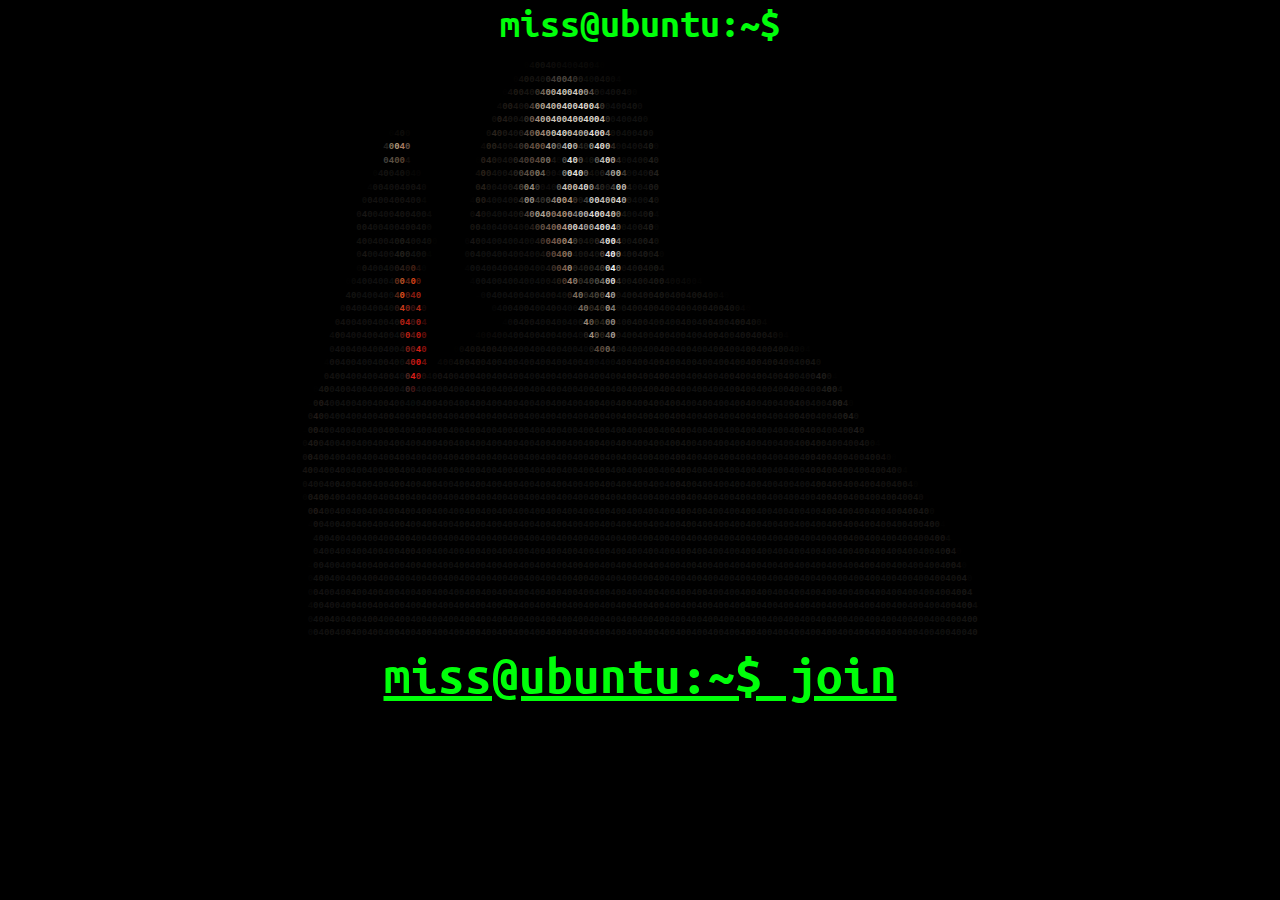
==== commit 930c0fd0: "Update index.html" ====
--- a/index.html
+++ b/index.html
@@ -57,9 +57,9 @@
 <b style="color:#000000">0</b><b style="color:#080706">4</b><b style="color:#111110">0</b><b style="color:#121211">0</b><b style="color:#131110">4</b><b style="color:#141212">0</b><b style="color:#121110">0</b><b style="color:#0F0F0F">4</b><b style="color:#101010">0</b><b style="color:#131311">0</b><b style="color:#101110">4</b><b style="color:#111111">0</b><b style="color:#141211">04</b><b style="color:#121210">0</b><b style="color:#101010">04</b><b style="color:#121211">0</b><b style="color:#111111">0</b><b style="color:#101010">400400400400400400400400400400</b><b style="color:#111110">4</b><b style="color:#111211">0</b><b style="color:#111111">04</b><b style="color:#10100F">0</b><b style="color:#101010">04004004</b><b style="color:#0F0F10">0</b><b style="color:#101110">0</b><b style="color:#131312">4</b><b style="color:#141211">0</b><b style="color:#121111">0</b><b style="color:#101010">40040</b><b style="color:#111111">0</b><b style="color:#131211">4</b><b style="color:#131311">0</b><b style="color:#121210">0</b><b style="color:#111110">4</b><b style="color:#111111">0</b><b style="color:#101010">040040</b><b style="color:#111111">0</b><b style="color:#111211">4</b><b style="color:#111111">0</b><b style="color:#101010">040040040040040040</b><b style="color:#111111">040</b><b style="color:#101010">04</b><b style="color:#111111">0</b><b style="color:#101010">0</b><b style="color:#0F0F0F">4</b><b style="color:#101010">0</b><b style="color:#111111">04</b><b style="color:#111110">00</b><b style="color:#121110">4</b><b style="color:#131211">0</b><b style="color:#141311">0</b><b style="color:#161513">4</b><b style="color:#171614">0</b><b style="color:#1A1817">0</b><b style="color:#0D0C0B">4</b>
 <b style="color:#000000">0</b><b style="color:#080808">0</b><b style="color:#111111">4</b><b style="color:#121111">0</b><b style="color:#141211">0</b><b style="color:#161412">4</b><b style="color:#111110">0</b><b style="color:#0F0F0F">0</b><b style="color:#111111">4</b><b style="color:#131312">0</b><b style="color:#101010">0</b><b style="color:#111110">4</b><b style="color:#141211">00</b><b style="color:#111210">4</b><b style="color:#0F100F">0</b><b style="color:#101010">0</b><b style="color:#131211">4</b><b style="color:#121111">0</b><b style="color:#111111">0</b><b style="color:#101010">40040040040040040040040040040</b><b style="color:#111110">0</b><b style="color:#111211">4</b><b style="color:#121211">0</b><b style="color:#121111">0</b><b style="color:#101010">40040040040</b><b style="color:#121311">0</b><b style="color:#131311">4</b><b style="color:#121211">0</b><b style="color:#111111">0</b><b style="color:#101010">40040</b><b style="color:#111110">0</b><b style="color:#121210">40</b><b style="color:#121211">0</b><b style="color:#111111">4</b><b style="color:#101010">0040040</b><b style="color:#111111">040</b><b style="color:#101010">0400400400400400400</b><b style="color:#111111">40</b><b style="color:#101010">04004</b><b style="color:#111111">0</b><b style="color:#101010">04</b><b style="color:#101110">0</b><b style="color:#111110">0</b><b style="color:#121211">4</b><b style="color:#121312">0</b><b style="color:#131312">0</b><b style="color:#151412">4</b><b style="color:#171615">0</b><b style="color:#161513">0</b>
 <b style="color:#000000">4</b><b style="color:#080808">0</b><b style="color:#111111">0</b><b style="color:#111010">4</b><b style="color:#141210">0</b><b style="color:#151311">0</b><b style="color:#10100F">4</b><b style="color:#0F0F0F">0</b><b style="color:#131211">0</b><b style="color:#121211">4</b><b style="color:#101010">0</b><b style="color:#121110">0</b><b style="color:#141211">40</b><b style="color:#101110">0</b><b style="color:#0F100F">4</b><b style="color:#111110">0</b><b style="color:#131312">0</b><b style="color:#121211">4</b><b style="color:#111111">0</b><b style="color:#101010">04004004004004004004004004004</b><b style="color:#111110">0</b><b style="color:#121111">0</b><b style="color:#131111">4</b><b style="color:#121111">0</b><b style="color:#101010">04004004004</b><b style="color:#121212">0</b><b style="color:#121312">0</b><b style="color:#121211">4</b><b style="color:#111110">0</b><b style="color:#10100F">0</b><b style="color:#101010">40040</b><b style="color:#111111">0</b><b style="color:#121212">40</b><b style="color:#111111">0</b><b style="color:#101010">40040040</b><b style="color:#111111">0</b><b style="color:#101010">400400400400400400400400400400</b><b style="color:#111110">4</b><b style="color:#11120F">0</b><b style="color:#121211">0</b><b style="color:#121212">40</b><b style="color:#121312">0</b><b style="color:#141312">4</b><b style="color:#161412">0</b>
-</pre><a id="linkie" href="/main.html" style="font-size: 53px;font-family: 'Ubuntu Mono', monospace;">miss@ubuntu:~$ join</a></div>
+</pre><a id="linkie" href="./main.html" style="font-size: 53px;font-family: 'Ubuntu Mono', monospace;">miss@ubuntu:~$ join</a></div>
     <script src="assets/bootstrap/js/bootstrap.min.js"></script>
     <script src="assets/js/funnytitle.js"></script>
 </body>
 
-</html>+</html>
--- a/assets/css/Navigation-Clean.css
+++ b/assets/css/Navigation-Clean.css
@@ -0,0 +1,105 @@
+.navigation-clean {
+  background: #fff;
+  padding-top: .75rem;
+  padding-bottom: .75rem;
+  color: #333;
+  border-radius: 0;
+  box-shadow: none;
+  border: none;
+  margin-bottom: 0;
+}
+
+@media (min-width:768px) {
+  .navigation-clean {
+    padding-top: 1rem;
+    padding-bottom: 1rem;
+  }
+}
+
+.navigation-clean .navbar-brand {
+  font-weight: bold;
+  color: inherit;
+}
+
+.navigation-clean .navbar-brand:hover {
+  color: #222;
+}
+
+.navigation-clean .navbar-toggler {
+  border-color: #ddd;
+}
+
+.navigation-clean .navbar-toggler:hover, .navigation-clean .navbar-toggler:focus {
+  background: none;
+}
+
+.navigation-clean .navbar-toggler {
+  color: #888;
+}
+
+.navigation-clean.navbar-light .navbar-nav .nav-link.active, .navigation-clean.navbar-light .navbar-nav .nav-link.active:focus, .navigation-clean.navbar-light .navbar-nav .nav-link.active:hover {
+  color: #8f8f8f;
+  box-shadow: none;
+  background: none;
+  pointer-events: none;
+}
+
+.navigation-clean.navbar .navbar-nav .nav-link {
+  padding-left: 18px;
+  padding-right: 18px;
+}
+
+.navigation-clean.navbar-light .navbar-nav .nav-link {
+  color: #465765;
+}
+
+.navigation-clean.navbar-light .navbar-nav .nav-link:focus, .navigation-clean.navbar-light .navbar-nav .nav-link:hover {
+  color: #37434d !important;
+  background-color: transparent;
+}
+
+.navigation-clean .navbar-nav > li > .dropdown-menu {
+  margin-top: -5px;
+  box-shadow: none;
+  background-color: #fff;
+  border-radius: 2px;
+}
+
+.navigation-clean .dropdown-menu .dropdown-item:focus, .navigation-clean .dropdown-menu .dropdown-item {
+  line-height: 2;
+  color: #37434d;
+}
+
+.navigation-clean .dropdown-menu .dropdown-item:focus, .navigation-clean .dropdown-menu .dropdown-item:hover {
+  background: #eee;
+  color: inherit;
+}
+
+a {
+}
+
+a:hover {
+  color: rgb(0,157,7)!important;
+}
+
+a {
+  color: rgb(0,255,10)!important;
+}
+
+a:active, a:focus {
+  color: rgb(0,157,7)!important;
+}
+
+.active, active {
+  color: rgb(0,157,7)!important;
+}
+
+#linkie {
+  bottom: 25px!important;
+  position: relative;
+}
+
+body {
+  /*@import url('https: //fonts.googleapis.com/css2?family=Ubuntu+Mono&display=swap');*/
+}
+
